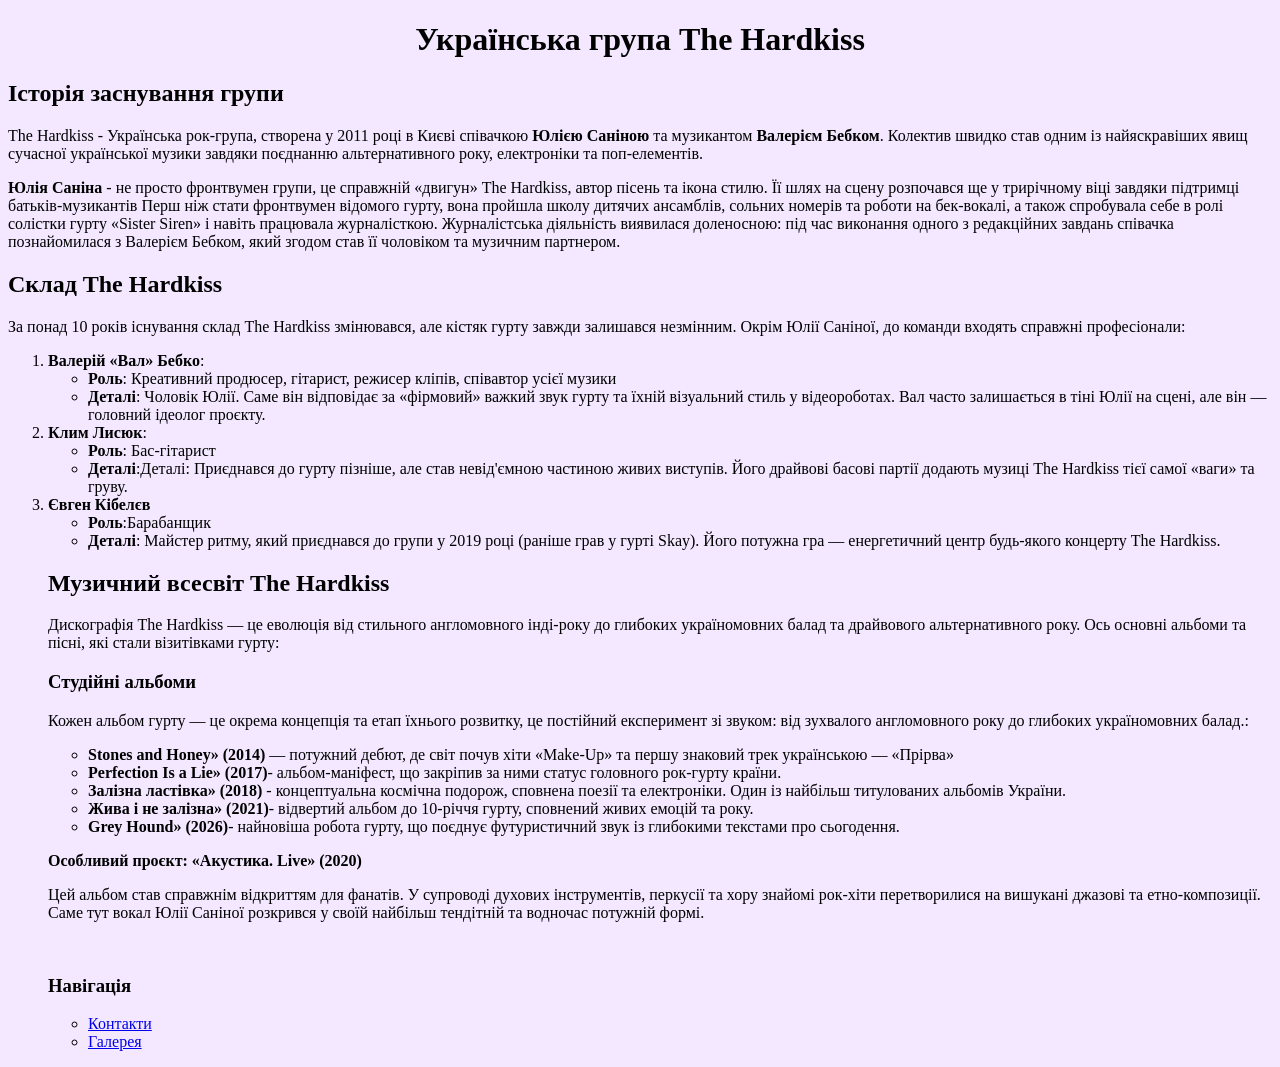
==== index.html @ 55f1eaf7 "Add website about The Hardkiss" ====
<!DOCTYPE html>
<html lang="uk">
<head>
     <meta charset="UTF-8">
    <title>The Hardkiss</title>
</head>
<body bgcolor="#f3e8ff">

<h1 align="center"><b>Українська група The Hardkiss</b></h1>

<h2>Історія заснування групи</h2>
<p>The Hardkiss - Українська рок-група, створена у 2011 році в Києві співачкою <b>Юлією Саніною</b> 
    та музикантом <b>Валерієм Бебком</b>. Колектив швидко став одним із найяскравіших явищ сучасної
    української музики завдяки поєднанню альтернативного року, електроніки та поп‑елементів.
</p>
<p><b>Юлія Саніна</b> - не просто фронтвумен групи, це справжній «двигун» The Hardkiss, автор пісень
    та ікона стилю. Її шлях на сцену розпочався ще у трирічному віці завдяки підтримці батьків-музикантів
    Перш ніж стати фронтвумен відомого гурту, вона пройшла школу дитячих ансамблів, сольних номерів та 
    роботи на бек-вокалі, а також спробувала себе в ролі солістки гурту «Sister Siren»  і навіть працювала 
    журналісткою. Журналістська діяльність виявилася доленосною: під час виконання одного з редакційних 
    завдань співачка познайомилася з Валерієм Бебком, який згодом став її чоловіком та музичним партнером.
    </p>
<h2>Склад The Hardkiss</h2>
     <p>За понад 10 років існування склад The Hardkiss змінювався, але кістяк гурту завжди залишався незмінним. 
        Окрім Юлії Саніної, до команди входять справжні професіонали:
        </p>
        <ol>
            <li><b>Валерій «Вал» Бебко</b>:
            <ul>
                <li><b>Роль</b>: Креативний продюсер, гітарист, режисер кліпів, співавтор усієї музики </li>
                <li><b>Деталі</b>: Чоловік Юлії. Саме він відповідає за «фірмовий» важкий звук гурту та їхній 
                    візуальний стиль у відеороботах. Вал часто залишається в тіні Юлії на сцені, 
                    але він — головний ідеолог проєкту.</li>
            </ul>
            </li>
            <li><b>Клим Лисюк</b>:
                <ul>
                    <li>
                        <b>Роль</b>: Бас-гітарист</li>
                    <li><b>Деталі</b>:Деталі: Приєднався до гурту пізніше, але став невід'ємною частиною живих 
                        виступів. Його драйвові басові партії додають музиці The Hardkiss тієї самої «ваги» та груву.</li>

                </ul>

            </li>
            <li><b>Євген Кібелєв</b></li>
            <ul>
                <li>
                    <b>Роль</b>:Барабанщик</li>
                <li><b>Деталі</b>: Майстер ритму, який приєднався до групи у 2019 році (раніше грав у гурті Skay). 
                    Його потужна гра — енергетичний центр будь-якого концерту The Hardkiss.</li>

            </ul>
        </li>

        </0l>
<h2>Музичний всесвіт The Hardkiss</h2>
        <p>Дискографія The Hardkiss — це еволюція від стильного англомовного інді-року до глибоких україномовних балад та драйвового альтернативного року.
Ось основні альбоми та пісні, які стали візитівками гурту:
</p>
<h3>Студійні альбоми</h3>
<p>Кожен альбом гурту — це окрема концепція та етап їхнього розвитку, це постійний експеримент зі звуком: від зухвалого англомовного року до глибоких україномовних балад.:</p>
<ul>
    <li><b>Stones and Honey» (2014)</b> — потужний дебют, де світ почув хіти «Make-Up» та першу знаковий трек українською — «Прірва»</li>
    <li><b>Perfection Is a Lie» (2017)</b>- альбом-маніфест, що закріпив за ними статус головного рок-гурту країни.</li>
    <li><b>Залізна ластівка» (2018)</b> - концептуальна космічна подорож, сповнена поезії та електроніки. Один із найбільш титулованих альбомів України.</li>
    <li><b>Жива і не залізна» (2021)</b>- відвертий альбом до 10-річчя гурту, сповнений живих емоцій та року.</li>
    <li><b>Grey Hound» (2026)</b>- найновіша робота гурту, що поєднує футуристичний звук із глибокими текстами про сьогодення.</li>

</ul>
<p><b>Особливий проєкт: «Акустика. Live» (2020)</b></p>
<p>Цей альбом став справжнім відкриттям для фанатів. У супроводі духових інструментів, перкусії та хору знайомі рок-хіти перетворилися на вишукані джазові та етно-композиції. 
Саме тут вокал Юлії Саніної розкрився у своїй найбільш тендітній та водночас потужній формі.
</p>
<br>
<h3>Навігація</h3>

<ul>

<li><a href="pages/contact.html">Контакти</a></li>
<li><a href="pages/gallery.html">Галерея</a></li>
</ul>
</body>
</html>
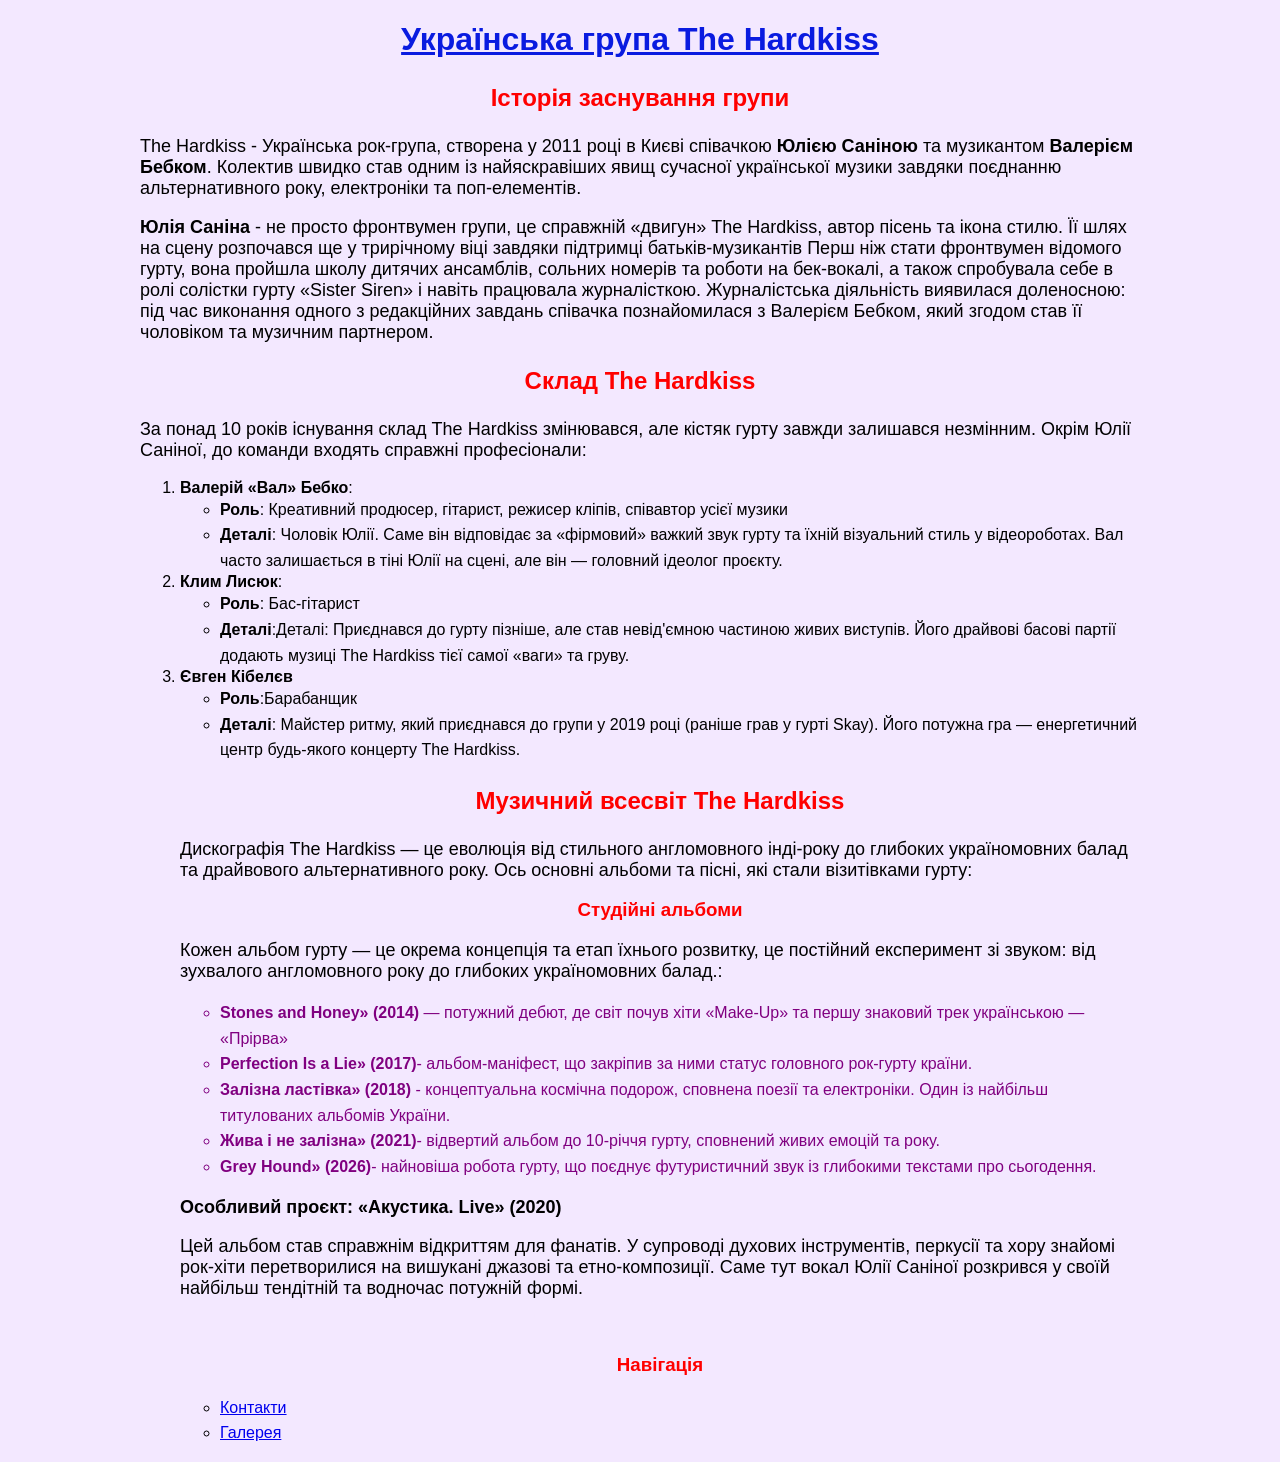
==== commit 538be3e2: "Add CSS styles" ====
--- a/index.html
+++ b/index.html
@@ -3,10 +3,11 @@
 <head>
      <meta charset="UTF-8">
     <title>The Hardkiss</title>
+    <link rel="stylesheet" href="style.css">
 </head>
-<body bgcolor="#f3e8ff">
+<body>
 
-<h1 align="center"><b>Українська група The Hardkiss</b></h1>
+<h1> Українська група The Hardkiss </h1>
 
 <h2>Історія заснування групи</h2>
 <p>The Hardkiss - Українська рок-група, створена у 2011 році в Києві співачкою <b>Юлією Саніною</b> 
@@ -24,43 +25,37 @@
      <p>За понад 10 років існування склад The Hardkiss змінювався, але кістяк гурту завжди залишався незмінним. 
         Окрім Юлії Саніної, до команди входять справжні професіонали:
         </p>
-        <ol>
-            <li><b>Валерій «Вал» Бебко</b>:
-            <ul>
-                <li><b>Роль</b>: Креативний продюсер, гітарист, режисер кліпів, співавтор усієї музики </li>
-                <li><b>Деталі</b>: Чоловік Юлії. Саме він відповідає за «фірмовий» важкий звук гурту та їхній 
+<ol>
+    <li><b>Валерій «Вал» Бебко</b>:
+        <ul>
+           <li><b>Роль</b>: Креативний продюсер, гітарист, режисер кліпів, співавтор усієї музики </li>
+            <li><b>Деталі</b>: Чоловік Юлії. Саме він відповідає за «фірмовий» важкий звук гурту та їхній 
                     візуальний стиль у відеороботах. Вал часто залишається в тіні Юлії на сцені, 
                     але він — головний ідеолог проєкту.</li>
-            </ul>
-            </li>
-            <li><b>Клим Лисюк</b>:
-                <ul>
-                    <li>
-                        <b>Роль</b>: Бас-гітарист</li>
-                    <li><b>Деталі</b>:Деталі: Приєднався до гурту пізніше, але став невід'ємною частиною живих 
+</ul>
+</li>
+    <li><b>Клим Лисюк</b>:
+        <ul>
+            <li><b>Роль</b>: Бас-гітарист</li>
+            <li><b>Деталі</b>:Деталі: Приєднався до гурту пізніше, але став невід'ємною частиною живих 
                         виступів. Його драйвові басові партії додають музиці The Hardkiss тієї самої «ваги» та груву.</li>
-
-                </ul>
-
-            </li>
-            <li><b>Євген Кібелєв</b></li>
-            <ul>
-                <li>
-                    <b>Роль</b>:Барабанщик</li>
-                <li><b>Деталі</b>: Майстер ритму, який приєднався до групи у 2019 році (раніше грав у гурті Skay). 
-                    Його потужна гра — енергетичний центр будь-якого концерту The Hardkiss.</li>
-
-            </ul>
-        </li>
-
-        </0l>
+ </ul>
+ </li>
+    <li><b>Євген Кібелєв</b>
+        <ul>
+            <li><b>Роль</b>:Барабанщик</li>
+            <li><b>Деталі</b>: Майстер ритму, який приєднався до групи у 2019 році (раніше грав у гурті Skay). 
+            Його потужна гра — енергетичний центр будь-якого концерту The Hardkiss.</li>
+</ul>
+</li>
+</0l>
 <h2>Музичний всесвіт The Hardkiss</h2>
         <p>Дискографія The Hardkiss — це еволюція від стильного англомовного інді-року до глибоких україномовних балад та драйвового альтернативного року.
 Ось основні альбоми та пісні, які стали візитівками гурту:
 </p>
 <h3>Студійні альбоми</h3>
-<p>Кожен альбом гурту — це окрема концепція та етап їхнього розвитку, це постійний експеримент зі звуком: від зухвалого англомовного року до глибоких україномовних балад.:</p>
-<ul>
+<p class="text">Кожен альбом гурту — це окрема концепція та етап їхнього розвитку, це постійний експеримент зі звуком: від зухвалого англомовного року до глибоких україномовних балад.:</p>
+<ul  class="album-list">
     <li><b>Stones and Honey» (2014)</b> — потужний дебют, де світ почув хіти «Make-Up» та першу знаковий трек українською — «Прірва»</li>
     <li><b>Perfection Is a Lie» (2017)</b>- альбом-маніфест, що закріпив за ними статус головного рок-гурту країни.</li>
     <li><b>Залізна ластівка» (2018)</b> - концептуальна космічна подорож, сповнена поезії та електроніки. Один із найбільш титулованих альбомів України.</li>
@@ -73,10 +68,8 @@
 Саме тут вокал Юлії Саніної розкрився у своїй найбільш тендітній та водночас потужній формі.
 </p>
 <br>
-<h3>Навігація</h3>
-
-<ul>
-
+<h3 class="navigation-title">Навігація</h3>
+<ul class="nav-menu">
 <li><a href="pages/contact.html">Контакти</a></li>
 <li><a href="pages/gallery.html">Галерея</a></li>
 </ul>
--- a/style.css
+++ b/style.css
@@ -0,0 +1,99 @@
+body {
+    font-family: "Comic Sans MS", sans-serif;
+      background-color: #f3e8ff;
+      max-width: 1000px;
+      margin: 0 auto;
+}
+
+h1 {
+    color: rgb(9, 27, 224);
+    text-align: center;
+    text-decoration: underline;
+}
+h2, h3 {
+    color: red;
+    text-align: center;
+}
+p {
+    font-size: 18px;
+}
+ul {
+    line-height: 1.6;
+}
+h2 {
+    text-align: center;
+    line-height: 1.5;
+}
+.album-list li {
+    color: purple;
+ }   
+table {
+    border-collapse: separate;
+    border-spacing: 0;
+    margin: 40px auto;
+    border: 1px solid black;
+    border-radius: 10px;
+    overflow: hidden;
+}
+th, td {
+    border: 1px solid black;
+    padding: 10px 20px;
+    text-align: left;
+}
+
+th {
+    background-color: #e6e0f0;
+}
+.back {
+    text-align: center;
+    margin-top: 30px;
+}
+tr:hover {
+    background-color: #e6e0f0;
+}
+.gallery {
+    text-align: center;
+}
+.gallery img {
+    margin: 15px;
+    border-radius: 10px;
+}
+h1 {
+    text-align: center;
+}
+
+.subtitle {
+    text-align: center;
+}
+.gallery {
+    display: flex;
+    flex-direction: column;
+    align-items: center;
+    gap: 30px;
+}
+.gallery img {
+    width: 500px;
+    height: 300px;
+    object-fit: cover;
+    border-radius: 12px;
+    box-shadow: 0 8px 20px rgba(0,0,0,0.3);
+    transition: transform 0.4s, box-shadow 0.4s;
+}
+.gallery img:hover {
+    transform: scale(1.05);
+}
+.gallery img:hover {
+    transform: scale(1.05);
+    box-shadow: 0 12px 30px rgba(0,0,0,0.4);
+}
+.back {
+    text-align: center;
+    margin-top: 30px;
+}
+.nav-menu a {
+    display: inline-block;
+    transition: transform 0.3s;
+}
+.nav-menu a:hover {
+    transform: scale(1.1);
+}
